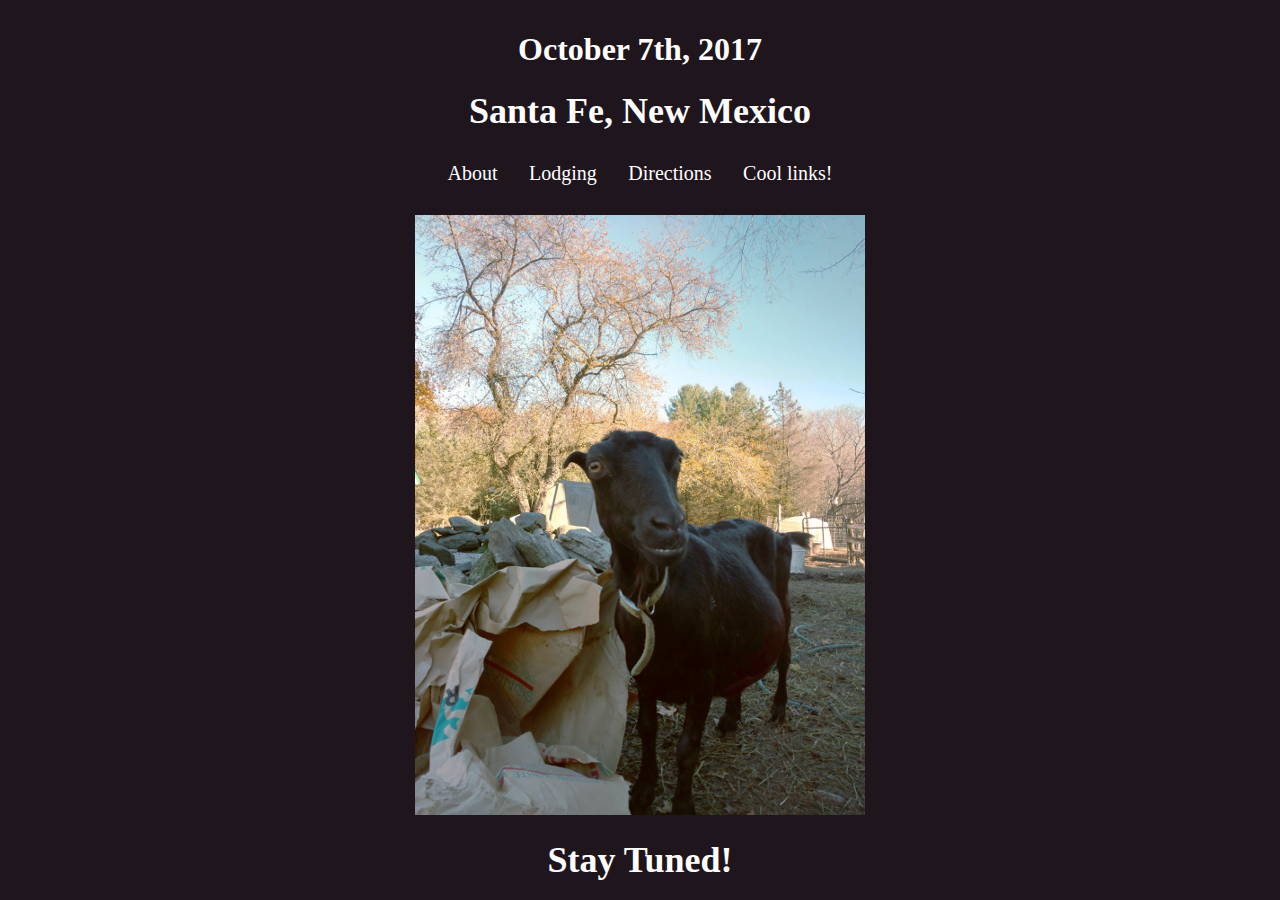
==== index.html @ 53aaac2e "initial commit" ====
<!DOCTYPE html>
<html>
    <head>
        <meta charset="UTF-8" name="viewport"
            content="width=device-width, initial-scale=1">
        <title>Maclovia and Adam</title>
        <link rel="stylesheet" href="style.css">
    </head>
 
    <body>
        <main>
        <div class="title">
            <h1>October 7th, 2017</h1>
            <a class="sf" href="cloud.html">Santa Fe, New Mexico</a>
        </div>

        <div class="clearfix">
            <div class="menu">
                <ul>
                    <li><a href="about.html">About</a></li>
                    <li><a href="lodging.html">Lodging</a></li>
                    <li><a href="directions.html">Directions</a></li>
                    <li><a href="links.html">Cool links!</a></li>
                </ul>
            </div>

            <div class="slideshow-container">
                <div class="mySlides fade">
                    <img src="julia.jpg">
                </div>
                <div class="mySlides fade">
                    <img src="us.jpg">
                </div>
                <div class="mySlides fade">
                    <img src="julia2.jpg">
                </div>
                <div class="mySlides fade">
                    <img src="us2.jpg">
                </div>
                <div class="mySlides fade">
                    <img src="kissy.jpg">
                </div>
            </div>
        </div>
        <a class="sf" href="goat_face.html">Stay Tuned!</a>
        </main>

        <script>
var i;
var slideIndex = 0;
showSlides();

function showSlides() {
    var slides = document.getElementsByClassName("mySlides");
    for (i=0; i<slides.length; i++) {
        slides[i].style.display = "none";
    }
    slideIndex++;
    if (slideIndex > slides.length) {slideIndex = 1}
    slides[slideIndex-1].style.display = "block";
    setTimeout(showSlides, 7000);
}
        </script>
    </body>
</html>
---- style.css ----
body {
    background-color:#1f151c;
    margin: 0;
    padding: 0;
}

main {
    position: relative;
    top:10px;
    text-align:center;
}

h1, h2, a {
    color: #ffffff;
}

ul {
    font-size: 30px;
    color: #ffffff;
}

.title {
    padding-bottom: 20px;
    text-align: center;
}

.sf {
    color: #ffffff;
    font-size: 36px;
    font-weight: bold;
}

a:link {
    text-decoration: none;
}

a:hover {
    color: hotpink;
}

img {
    width: 100%;
    height: auto;
    width: auto\9;
}

div.menu {
    margin: auto;
    background-color:#1f151c;
    z-index: 10;
}

div.menu ul {
    list-style-type: none;
    margin: 0;
    padding: 0;
    overflow: hidden;
}

div.menu li {
    display: inline-block;
}

div.menu li a {
    text-align: center;
    font-size: 20px;
    padding: 10px 12px;
    display: block;
    color: #ffffff;
}

div.menu a:hover {
    background-color: #ffffff;
    color: hotpink;
}

.clearfix::after {
    content: "";
    clear: both;
    display: table;
}

.slideshow-container {
    padding-top: 20px;
    padding-bottom: 20px;
    display: inline-block;
    max-width: 450px;
}

.fade {
    -webkit-animation-name: fade;
    -webkit-animation-duration: 3s;
    animation-name: fade;
    animation-duration 3;
}

@-webkit-keyframes fade {
    from {opacity: .1}
    to   {opacity: 1}
}

@keyframes fade {
    from {opacity: .1}
    to   {opacity: 1}
}

@media only screen and (max-width: 300px) {
    .text {font-size: 11px}
}

.links a {
    text-decoration: underline;
}
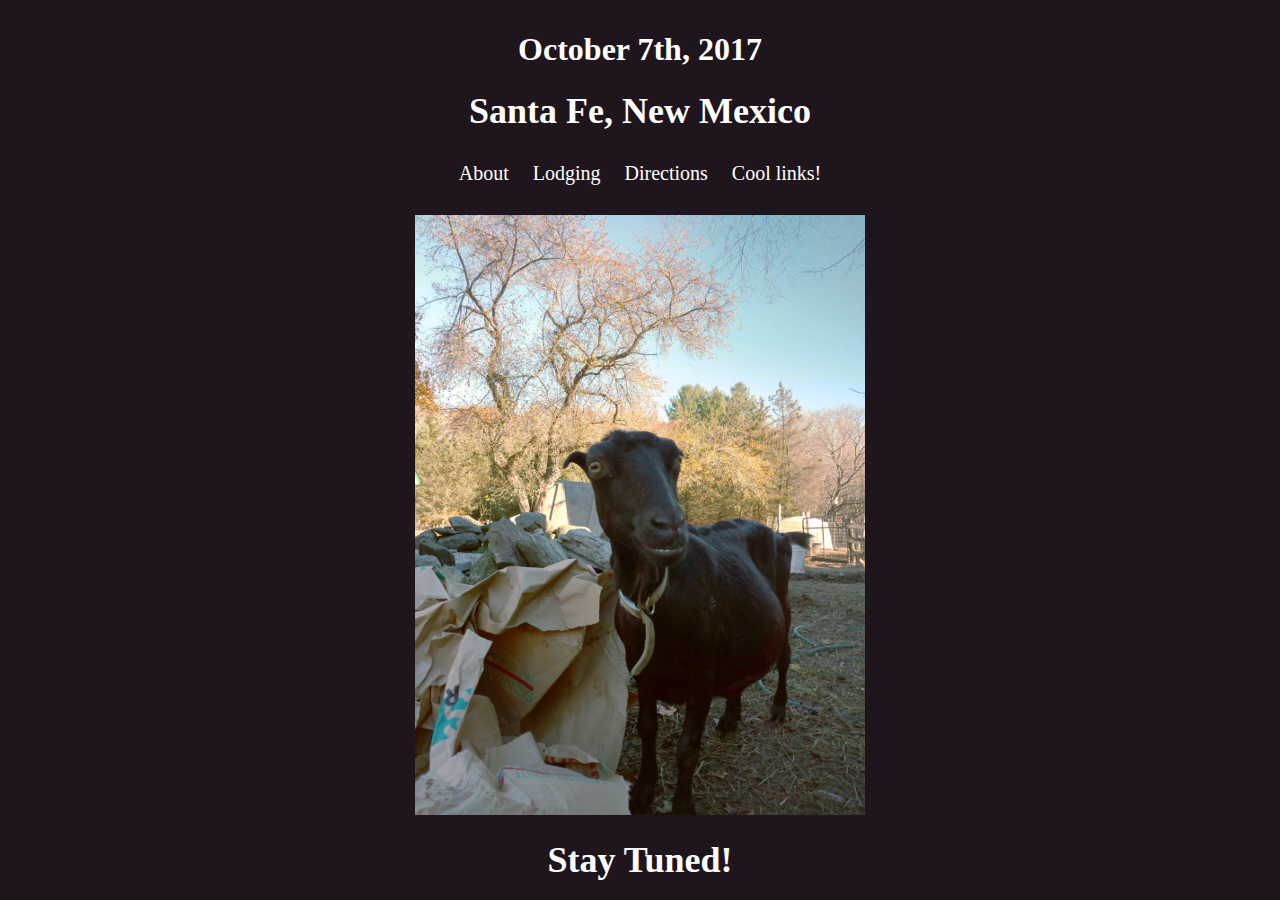
==== commit 3a8b7cbf: "removed spaces between li elements to get rid of whitespace between inline-block." ====
--- a/index.html
+++ b/index.html
@@ -17,10 +17,11 @@
         <div class="clearfix">
             <div class="menu">
                 <ul>
-                    <li><a href="about.html">About</a></li>
-                    <li><a href="lodging.html">Lodging</a></li>
-                    <li><a href="directions.html">Directions</a></li>
-                    <li><a href="links.html">Cool links!</a></li>
+                    <li>
+                    <a href="about.html">About</a></li><li>
+                    <a href="lodging.html">Lodging</a></li><li>
+                    <a href="directions.html">Directions</a></li><li>
+                    <a href="links.html">Cool links!</a></li>
                 </ul>
             </div>
 
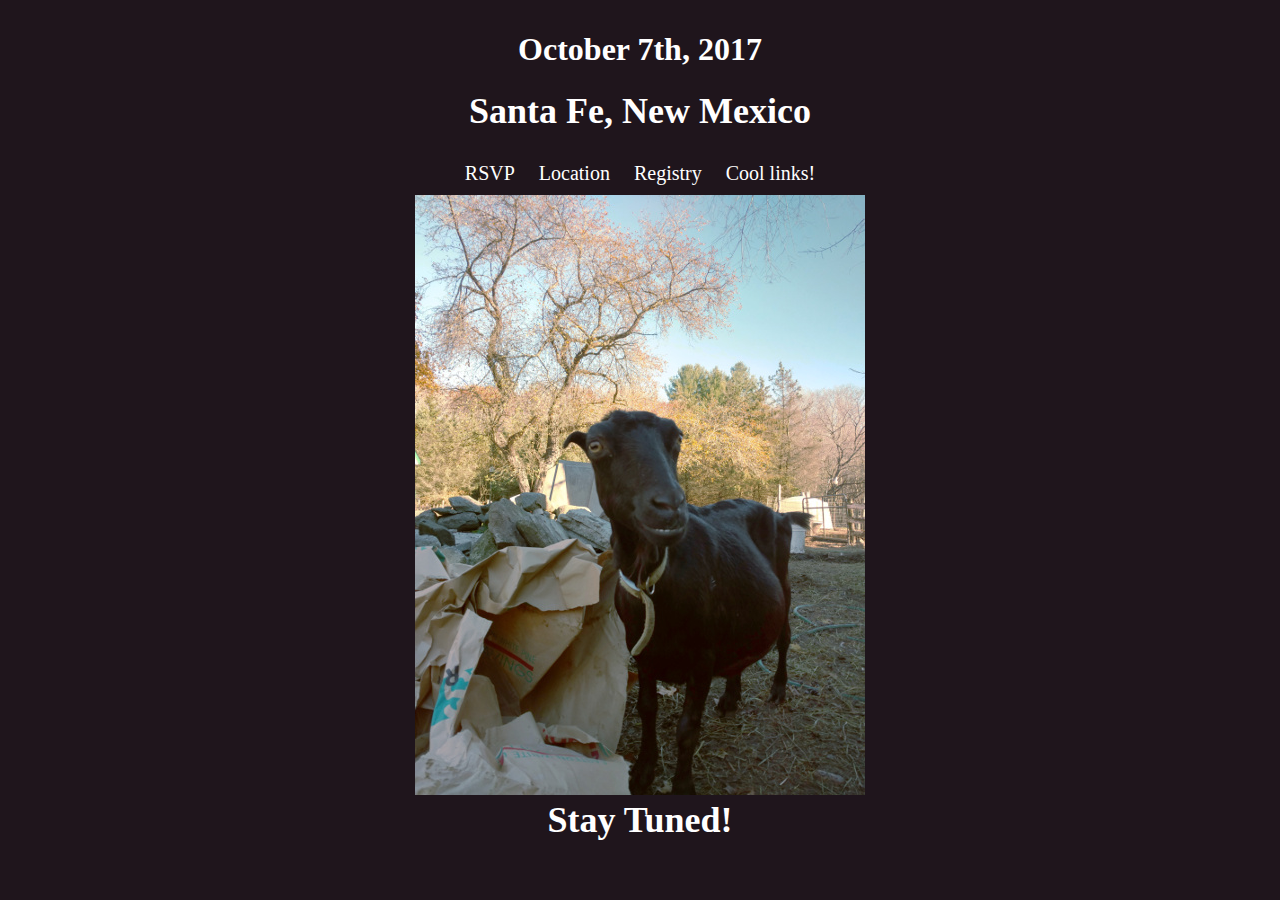
==== commit 207b8216: "changed menu items." ====
--- a/index.html
+++ b/index.html
@@ -18,9 +18,9 @@
             <div class="menu">
                 <ul>
                     <li>
-                    <a href="about.html">About</a></li><li>
-                    <a href="lodging.html">Lodging</a></li><li>
-                    <a href="directions.html">Directions</a></li><li>
+                    <a href="rsvp.html">RSVP</a></li><li>
+                    <a href="location.html">Location</a></li><li>
+                    <a href="registry.html">Registry</a></li><li>
                     <a href="links.html">Cool links!</a></li>
                 </ul>
             </div>
--- a/style.css
+++ b/style.css
@@ -59,9 +59,12 @@
 
 div.menu li {
     display: inline-block;
+    margin: 0;
+    padding: 0;
 }
 
 div.menu li a {
+    margin: 0;
     text-align: center;
     font-size: 20px;
     padding: 10px 12px;
@@ -81,8 +84,6 @@
 }
 
 .slideshow-container {
-    padding-top: 20px;
-    padding-bottom: 20px;
     display: inline-block;
     max-width: 450px;
 }
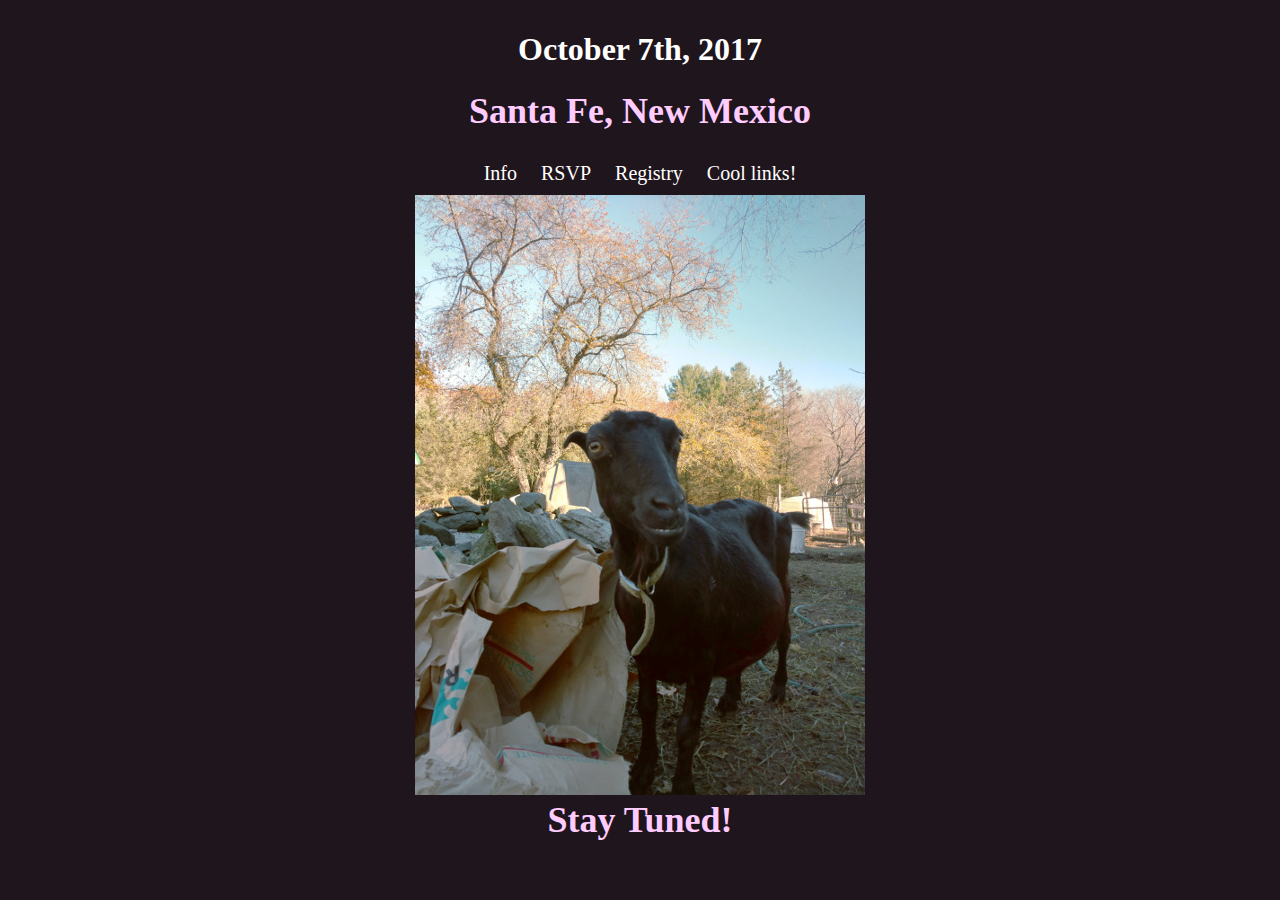
==== commit ab81f059: "put transportation and lodging information in info page." ====
--- a/index.html
+++ b/index.html
@@ -18,9 +18,9 @@
             <div class="menu">
                 <ul>
                     <li>
+                    <a href="info.html">Info</a></li><li>
                     <a href="rsvp.html">RSVP</a></li><li>
-                    <a href="location.html">Location</a></li><li>
-                    <a href="registry.html">Registry</a></li><li>
+                    <a href="https://www.myregistry.com/public/macloviaandadam">Registry</a></li><li>
                     <a href="links.html">Cool links!</a></li>
                 </ul>
             </div>
--- a/style.css
+++ b/style.css
@@ -10,28 +10,19 @@
     text-align:center;
 }
 
-h1, h2, a {
+h1, h2, p, td {
     color: #ffffff;
 }
+
 
 ul {
     font-size: 30px;
     color: #ffffff;
 }
 
-.title {
-    padding-bottom: 20px;
-    text-align: center;
-}
-
-.sf {
-    color: #ffffff;
-    font-size: 36px;
-    font-weight: bold;
-}
-
-a:link {
+a, a:link {
     text-decoration: none;
+    color: #ffccff;
 }
 
 a:hover {
@@ -42,6 +33,44 @@
     width: 100%;
     height: auto;
     width: auto\9;
+}
+
+
+.title {
+    padding-bottom: 20px;
+    text-align: center;
+}
+
+div#location, div#transportation, div#lodging {
+   /* border: 2px solid white;*/
+    width: 90%;
+    margin-left: 5%;
+    margin-right: 5%;
+    margin-bottom: 100px;
+}
+
+div#transportation ul {
+}
+
+.sf {
+    color: #ffffff;
+    font-size: 36px;
+    font-weight: bold;
+}
+
+table#hotel {
+    border: 1px solid white;
+    margin: auto;
+    border-spacing: 10px 15px;
+}
+
+.info a:link {
+    text-decoration: underline;
+}
+
+tr.header {
+    font-size: 22px;
+    font-weight: bold;
 }
 
 div.menu {
